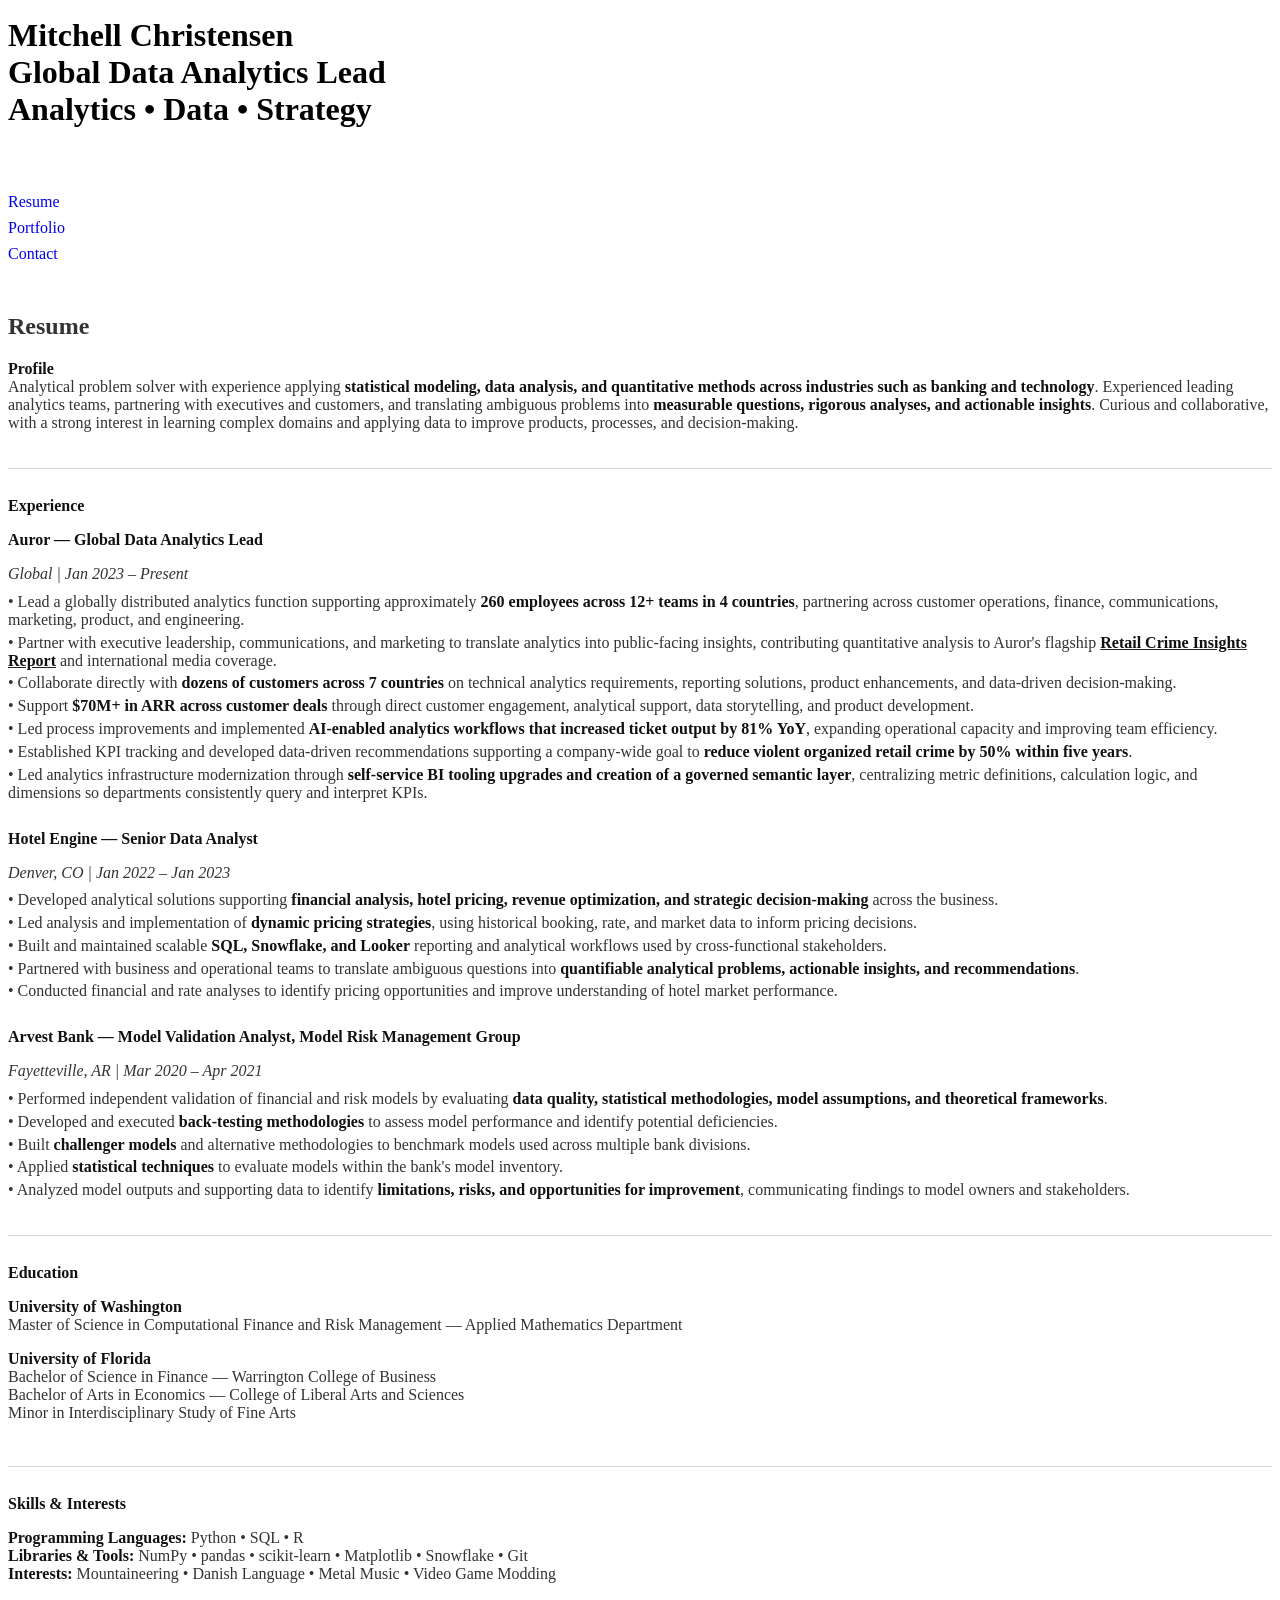
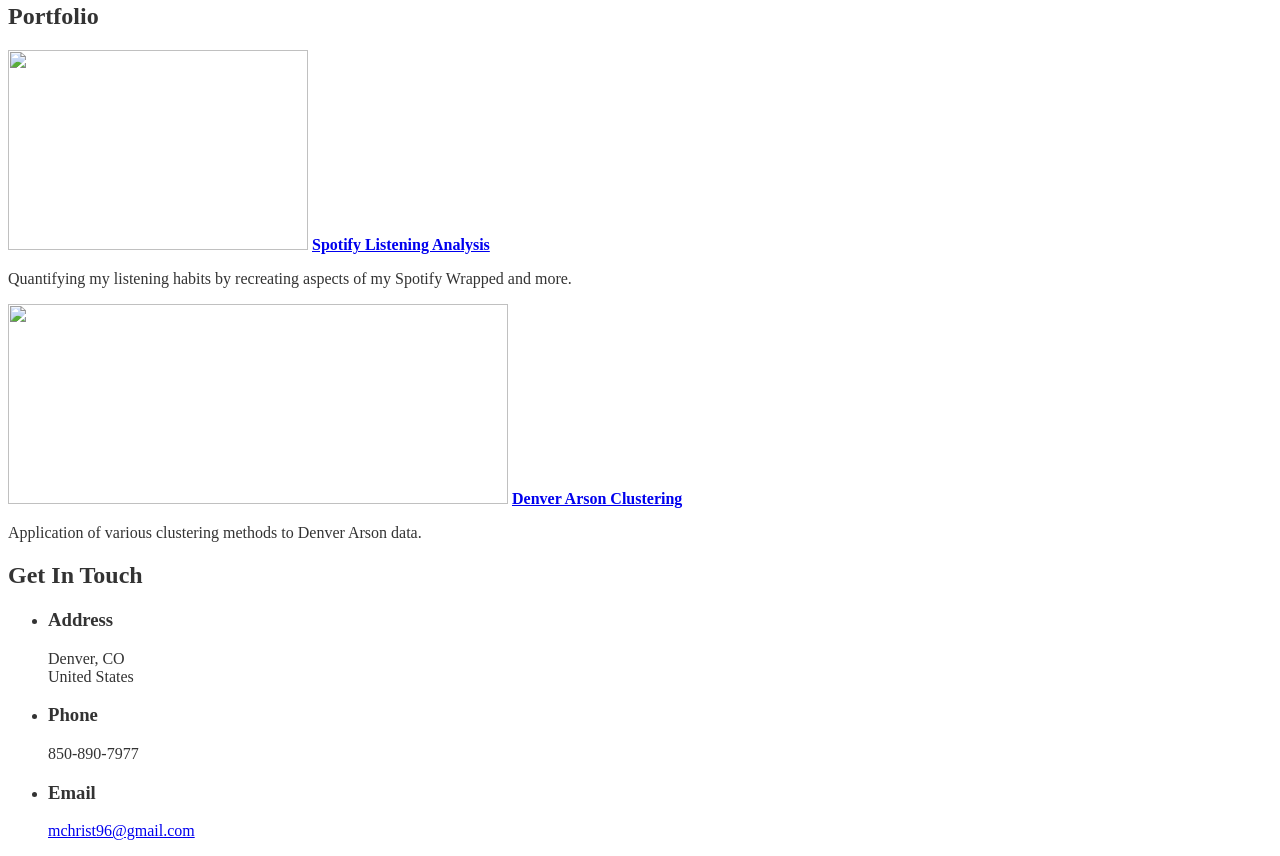
==== index.html @ ad0cbe85 "Add resume section dividers" ====
<!DOCTYPE HTML>
<html>
<head>
    <title>Mitchell Christensen's Portfolio</title>
    <meta charset="utf-8" />
    <meta name="viewport" content="width=device-width, initial-scale=1, user-scalable=no" />
    <link rel="stylesheet" href="assets/css/main.css" />
    <style>
        #main { color: #333333; }
        #main p, #main li { color: #333333; }
        #resume p { text-indent: 0; }
        #resume strong,
        #resume b { color: #111111; font-weight: 700; }
        #resume a { color: #222222; }
        #resume .profile { margin-bottom: 2em; }
        #resume .resume-section { margin-top: 2.25em; padding-top: 1.75em; border-top: 1px solid #d6d6d6; }
        #resume .experience-entry { margin-bottom: 1.75em; }
        #resume .skills-section { margin-top: 2.75em; padding-top: 1.75em; border-top: 1px solid #d6d6d6; }
        #resume .section-heading { margin: 0 0 1em 0; }
        #resume .entry-title { margin-bottom: 0.2em; }
        #resume .entry-role { margin-bottom: 0.6em; }
        #resume .resume-bullets { margin: 0; }
        #resume .resume-bullets span { display: block; margin-bottom: 0.3em; }
        #site-nav {
            margin-top: 2em;
            border-top: 1px solid rgba(255,255,255,0.15);
            padding-top: 1.5em;
        }
        #site-nav ul { list-style: none; margin: 0; padding: 0; }
        #site-nav li { margin: 0.5em 0; }
        #site-nav a { text-decoration: none; }
        #site-nav a:hover { text-decoration: underline; }
    </style>
</head>
<body class="is-preload">
<header id="header">
    <div class="inner" style="position:relative; top:-30px">
        <a href="#" class="image avatar"><img src="images/avatar5.jpeg" alt="" /></a>
        <h1><strong>Mitchell Christensen<br />
            Global Data Analytics Lead<br />
            Analytics &bull; Data &bull; Strategy</strong></h1>
        <nav id="site-nav" aria-label="Page sections">
            <ul>
                <li><a href="#resume">Resume</a></li>
                <li><a href="#portfolio">Portfolio</a></li>
                <li><a href="#contact">Contact</a></li>
            </ul>
        </nav>
    </div>
</header>

<div id="main">
    <section id="resume">
        <header class="major">
            <h2>Resume</h2>
        </header>

        <div class="profile">
            <p><strong class="section-heading">Profile</strong><br />
            Analytical problem solver with experience applying <strong>statistical modeling, data analysis, and quantitative methods across industries such as banking and technology</strong>. Experienced leading analytics teams, partnering with executives and customers, and translating ambiguous problems into <strong>measurable questions, rigorous analyses, and actionable insights</strong>. Curious and collaborative, with a strong interest in learning complex domains and applying data to improve products, processes, and decision-making.</p>
        </div>

        <div class="resume-section">
            <p class="section-heading"><strong>Experience</strong></p>
            <div class="experience-entry">
                <p class="entry-title"><strong>Auror — Global Data Analytics Lead</strong></p>
                <p class="entry-role"><em>Global | Jan 2023 – Present</em></p>
                <div class="resume-bullets">
                    <span>• Lead a globally distributed analytics function supporting approximately <strong>260 employees across 12+ teams in 4 countries</strong>, partnering across customer operations, finance, communications, marketing, product, and engineering.</span>
                    <span>• Partner with executive leadership, communications, and marketing to translate analytics into public-facing insights, contributing quantitative analysis to Auror's flagship <a href="https://www.auror.co/retail-crime-insights-report" target="_blank"><strong>Retail Crime Insights Report</strong></a> and international media coverage.</span>
                    <span>• Collaborate directly with <strong>dozens of customers across 7 countries</strong> on technical analytics requirements, reporting solutions, product enhancements, and data-driven decision-making.</span>
                    <span>• Support <strong>$70M+ in ARR across customer deals</strong> through direct customer engagement, analytical support, data storytelling, and product development.</span>
                    <span>• Led process improvements and implemented <strong>AI-enabled analytics workflows that increased ticket output by 81% YoY</strong>, expanding operational capacity and improving team efficiency.</span>
                    <span>• Established KPI tracking and developed data-driven recommendations supporting a company-wide goal to <strong>reduce violent organized retail crime by 50% within five years</strong>.</span>
                    <span>• Led analytics infrastructure modernization through <strong>self-service BI tooling upgrades and creation of a governed semantic layer</strong>, centralizing metric definitions, calculation logic, and dimensions so departments consistently query and interpret KPIs.</span>
                </div>
            </div>
            <div class="experience-entry">
                <p class="entry-title"><strong>Hotel Engine — Senior Data Analyst</strong></p>
                <p class="entry-role"><em>Denver, CO | Jan 2022 – Jan 2023</em></p>
                <div class="resume-bullets">
                    <span>• Developed analytical solutions supporting <strong>financial analysis, hotel pricing, revenue optimization, and strategic decision-making</strong> across the business.</span>
                    <span>• Led analysis and implementation of <strong>dynamic pricing strategies</strong>, using historical booking, rate, and market data to inform pricing decisions.</span>
                    <span>• Built and maintained scalable <strong>SQL, Snowflake, and Looker</strong> reporting and analytical workflows used by cross-functional stakeholders.</span>
                    <span>• Partnered with business and operational teams to translate ambiguous questions into <strong>quantifiable analytical problems, actionable insights, and recommendations</strong>.</span>
                    <span>• Conducted financial and rate analyses to identify pricing opportunities and improve understanding of hotel market performance.</span>
                </div>
            </div>
            <div class="experience-entry">
                <p class="entry-title"><strong>Arvest Bank — Model Validation Analyst, Model Risk Management Group</strong></p>
                <p class="entry-role"><em>Fayetteville, AR | Mar 2020 – Apr 2021</em></p>
                <div class="resume-bullets">
                    <span>• Performed independent validation of financial and risk models by evaluating <strong>data quality, statistical methodologies, model assumptions, and theoretical frameworks</strong>.</span>
                    <span>• Developed and executed <strong>back-testing methodologies</strong> to assess model performance and identify potential deficiencies.</span>
                    <span>• Built <strong>challenger models</strong> and alternative methodologies to benchmark models used across multiple bank divisions.</span>
                    <span>• Applied <strong>statistical techniques</strong> to evaluate models within the bank's model inventory.</span>
                    <span>• Analyzed model outputs and supporting data to identify <strong>limitations, risks, and opportunities for improvement</strong>, communicating findings to model owners and stakeholders.</span>
                </div>
            </div>
        </div>

        <div class="resume-section">
            <p class="section-heading"><strong>Education</strong></p>
            <p><strong>University of Washington</strong><br />
            Master of Science in Computational Finance and Risk Management — Applied Mathematics Department</p>
            <p><strong>University of Florida</strong><br />
            Bachelor of Science in Finance — Warrington College of Business<br />
            Bachelor of Arts in Economics — College of Liberal Arts and Sciences<br />
            Minor in Interdisciplinary Study of Fine Arts</p>
        </div>

        <div class="skills-section">
            <p class="section-heading"><strong>Skills &amp; Interests</strong></p>
            <p><strong>Programming Languages:</strong> Python • SQL • R<br />
            <strong>Libraries &amp; Tools:</strong> NumPy • pandas • scikit-learn • Matplotlib • Snowflake • Git<br />
            <strong>Interests:</strong> Mountaineering • Danish Language • Metal Music • Video Game Modding</p>
        </div>
    </section>

    <section id="portfolio">
        <header class="major">
            <h2>Portfolio</h2>
            <div class="row">
                <article class="col-6 col-12-xsmall work-item">
                    <a href="images/fulls/01.jpg" class="image fit thumb"><img src="images/thumbs/01.jpg" alt="" width="300" height="200" /></a>
                    <a href="projects/spotify.html"><span style="font-weight:bold;">Spotify Listening Analysis</span></a>
                    <p>Quantifying my listening habits by recreating aspects of my Spotify Wrapped and more.</p>
                </article>
                <article class="col-6 col-12-xsmall work-item">
                    <a href="images/fulls/02.jpg" class="image fit thumb"><img src="images/thumbs/02.jpg" alt="" width="500" height="200" /></a>
                    <a href="projects/denver-arson.html"><span style="font-weight:bold;">Denver Arson Clustering</span></a>
                    <p>Application of various clustering methods to Denver Arson data.</p>
                </article>
            </div>
        </header>
    </section>

    <section id="contact">
        <h2>Get In Touch</h2>
        <div>
            <div class="col-4 col-12-small">
                <ul class="labeled-icons">
                    <li>
                        <h3 class="icon solid fa-home"><span class="label">Address</span></h3>
                        Denver, CO<br />
                        United States
                    </li>
                    <li>
                        <h3 class="icon solid fa-mobile-alt"><span class="label">Phone</span></h3>
                        850-890-7977
                    </li>
                    <li>
                        <h3 class="icon solid fa-envelope"><span class="label">Email</span></h3>
                        <a href="mailto:mchrist96@gmail.com">mchrist96@gmail.com</a>
                    </li>
                </ul>
            </div>
        </div>
    </section>
</div>

<script src="assets/js/jquery.min.js"></script>
<script src="assets/js/jquery.poptrox.min.js"></script>
<script src="assets/js/browser.min.js"></script>
<script src="assets/js/breakpoints.min.js"></script>
<script src="assets/js/util.js"></script>
<script src="assets/js/main.js"></script>
</body>
</html>
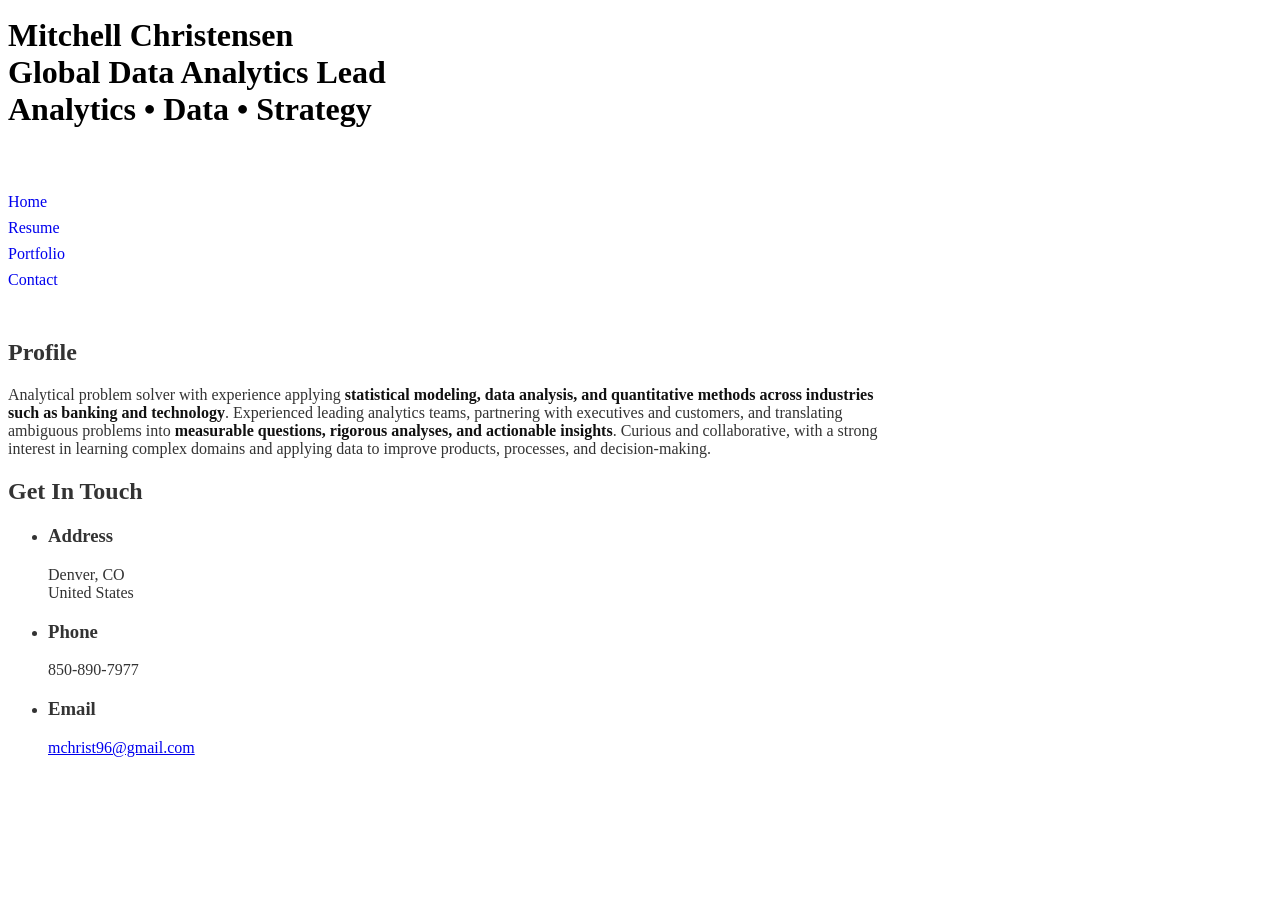
==== commit 5300a395: "Make home page separate from resume and portfolio" ====
--- a/index.html
+++ b/index.html
@@ -1,169 +1,2 @@
 <!DOCTYPE HTML>
-<html>
-<head>
-    <title>Mitchell Christensen's Portfolio</title>
-    <meta charset="utf-8" />
-    <meta name="viewport" content="width=device-width, initial-scale=1, user-scalable=no" />
-    <link rel="stylesheet" href="assets/css/main.css" />
-    <style>
-        #main { color: #333333; }
-        #main p, #main li { color: #333333; }
-        #resume p { text-indent: 0; }
-        #resume strong,
-        #resume b { color: #111111; font-weight: 700; }
-        #resume a { color: #222222; }
-        #resume .profile { margin-bottom: 2em; }
-        #resume .resume-section { margin-top: 2.25em; padding-top: 1.75em; border-top: 1px solid #d6d6d6; }
-        #resume .experience-entry { margin-bottom: 1.75em; }
-        #resume .skills-section { margin-top: 2.75em; padding-top: 1.75em; border-top: 1px solid #d6d6d6; }
-        #resume .section-heading { margin: 0 0 1em 0; }
-        #resume .entry-title { margin-bottom: 0.2em; }
-        #resume .entry-role { margin-bottom: 0.6em; }
-        #resume .resume-bullets { margin: 0; }
-        #resume .resume-bullets span { display: block; margin-bottom: 0.3em; }
-        #site-nav {
-            margin-top: 2em;
-            border-top: 1px solid rgba(255,255,255,0.15);
-            padding-top: 1.5em;
-        }
-        #site-nav ul { list-style: none; margin: 0; padding: 0; }
-        #site-nav li { margin: 0.5em 0; }
-        #site-nav a { text-decoration: none; }
-        #site-nav a:hover { text-decoration: underline; }
-    </style>
-</head>
-<body class="is-preload">
-<header id="header">
-    <div class="inner" style="position:relative; top:-30px">
-        <a href="#" class="image avatar"><img src="images/avatar5.jpeg" alt="" /></a>
-        <h1><strong>Mitchell Christensen<br />
-            Global Data Analytics Lead<br />
-            Analytics &bull; Data &bull; Strategy</strong></h1>
-        <nav id="site-nav" aria-label="Page sections">
-            <ul>
-                <li><a href="#resume">Resume</a></li>
-                <li><a href="#portfolio">Portfolio</a></li>
-                <li><a href="#contact">Contact</a></li>
-            </ul>
-        </nav>
-    </div>
-</header>
-
-<div id="main">
-    <section id="resume">
-        <header class="major">
-            <h2>Resume</h2>
-        </header>
-
-        <div class="profile">
-            <p><strong class="section-heading">Profile</strong><br />
-            Analytical problem solver with experience applying <strong>statistical modeling, data analysis, and quantitative methods across industries such as banking and technology</strong>. Experienced leading analytics teams, partnering with executives and customers, and translating ambiguous problems into <strong>measurable questions, rigorous analyses, and actionable insights</strong>. Curious and collaborative, with a strong interest in learning complex domains and applying data to improve products, processes, and decision-making.</p>
-        </div>
-
-        <div class="resume-section">
-            <p class="section-heading"><strong>Experience</strong></p>
-            <div class="experience-entry">
-                <p class="entry-title"><strong>Auror — Global Data Analytics Lead</strong></p>
-                <p class="entry-role"><em>Global | Jan 2023 – Present</em></p>
-                <div class="resume-bullets">
-                    <span>• Lead a globally distributed analytics function supporting approximately <strong>260 employees across 12+ teams in 4 countries</strong>, partnering across customer operations, finance, communications, marketing, product, and engineering.</span>
-                    <span>• Partner with executive leadership, communications, and marketing to translate analytics into public-facing insights, contributing quantitative analysis to Auror's flagship <a href="https://www.auror.co/retail-crime-insights-report" target="_blank"><strong>Retail Crime Insights Report</strong></a> and international media coverage.</span>
-                    <span>• Collaborate directly with <strong>dozens of customers across 7 countries</strong> on technical analytics requirements, reporting solutions, product enhancements, and data-driven decision-making.</span>
-                    <span>• Support <strong>$70M+ in ARR across customer deals</strong> through direct customer engagement, analytical support, data storytelling, and product development.</span>
-                    <span>• Led process improvements and implemented <strong>AI-enabled analytics workflows that increased ticket output by 81% YoY</strong>, expanding operational capacity and improving team efficiency.</span>
-                    <span>• Established KPI tracking and developed data-driven recommendations supporting a company-wide goal to <strong>reduce violent organized retail crime by 50% within five years</strong>.</span>
-                    <span>• Led analytics infrastructure modernization through <strong>self-service BI tooling upgrades and creation of a governed semantic layer</strong>, centralizing metric definitions, calculation logic, and dimensions so departments consistently query and interpret KPIs.</span>
-                </div>
-            </div>
-            <div class="experience-entry">
-                <p class="entry-title"><strong>Hotel Engine — Senior Data Analyst</strong></p>
-                <p class="entry-role"><em>Denver, CO | Jan 2022 – Jan 2023</em></p>
-                <div class="resume-bullets">
-                    <span>• Developed analytical solutions supporting <strong>financial analysis, hotel pricing, revenue optimization, and strategic decision-making</strong> across the business.</span>
-                    <span>• Led analysis and implementation of <strong>dynamic pricing strategies</strong>, using historical booking, rate, and market data to inform pricing decisions.</span>
-                    <span>• Built and maintained scalable <strong>SQL, Snowflake, and Looker</strong> reporting and analytical workflows used by cross-functional stakeholders.</span>
-                    <span>• Partnered with business and operational teams to translate ambiguous questions into <strong>quantifiable analytical problems, actionable insights, and recommendations</strong>.</span>
-                    <span>• Conducted financial and rate analyses to identify pricing opportunities and improve understanding of hotel market performance.</span>
-                </div>
-            </div>
-            <div class="experience-entry">
-                <p class="entry-title"><strong>Arvest Bank — Model Validation Analyst, Model Risk Management Group</strong></p>
-                <p class="entry-role"><em>Fayetteville, AR | Mar 2020 – Apr 2021</em></p>
-                <div class="resume-bullets">
-                    <span>• Performed independent validation of financial and risk models by evaluating <strong>data quality, statistical methodologies, model assumptions, and theoretical frameworks</strong>.</span>
-                    <span>• Developed and executed <strong>back-testing methodologies</strong> to assess model performance and identify potential deficiencies.</span>
-                    <span>• Built <strong>challenger models</strong> and alternative methodologies to benchmark models used across multiple bank divisions.</span>
-                    <span>• Applied <strong>statistical techniques</strong> to evaluate models within the bank's model inventory.</span>
-                    <span>• Analyzed model outputs and supporting data to identify <strong>limitations, risks, and opportunities for improvement</strong>, communicating findings to model owners and stakeholders.</span>
-                </div>
-            </div>
-        </div>
-
-        <div class="resume-section">
-            <p class="section-heading"><strong>Education</strong></p>
-            <p><strong>University of Washington</strong><br />
-            Master of Science in Computational Finance and Risk Management — Applied Mathematics Department</p>
-            <p><strong>University of Florida</strong><br />
-            Bachelor of Science in Finance — Warrington College of Business<br />
-            Bachelor of Arts in Economics — College of Liberal Arts and Sciences<br />
-            Minor in Interdisciplinary Study of Fine Arts</p>
-        </div>
-
-        <div class="skills-section">
-            <p class="section-heading"><strong>Skills &amp; Interests</strong></p>
-            <p><strong>Programming Languages:</strong> Python • SQL • R<br />
-            <strong>Libraries &amp; Tools:</strong> NumPy • pandas • scikit-learn • Matplotlib • Snowflake • Git<br />
-            <strong>Interests:</strong> Mountaineering • Danish Language • Metal Music • Video Game Modding</p>
-        </div>
-    </section>
-
-    <section id="portfolio">
-        <header class="major">
-            <h2>Portfolio</h2>
-            <div class="row">
-                <article class="col-6 col-12-xsmall work-item">
-                    <a href="images/fulls/01.jpg" class="image fit thumb"><img src="images/thumbs/01.jpg" alt="" width="300" height="200" /></a>
-                    <a href="projects/spotify.html"><span style="font-weight:bold;">Spotify Listening Analysis</span></a>
-                    <p>Quantifying my listening habits by recreating aspects of my Spotify Wrapped and more.</p>
-                </article>
-                <article class="col-6 col-12-xsmall work-item">
-                    <a href="images/fulls/02.jpg" class="image fit thumb"><img src="images/thumbs/02.jpg" alt="" width="500" height="200" /></a>
-                    <a href="projects/denver-arson.html"><span style="font-weight:bold;">Denver Arson Clustering</span></a>
-                    <p>Application of various clustering methods to Denver Arson data.</p>
-                </article>
-            </div>
-        </header>
-    </section>
-
-    <section id="contact">
-        <h2>Get In Touch</h2>
-        <div>
-            <div class="col-4 col-12-small">
-                <ul class="labeled-icons">
-                    <li>
-                        <h3 class="icon solid fa-home"><span class="label">Address</span></h3>
-                        Denver, CO<br />
-                        United States
-                    </li>
-                    <li>
-                        <h3 class="icon solid fa-mobile-alt"><span class="label">Phone</span></h3>
-                        850-890-7977
-                    </li>
-                    <li>
-                        <h3 class="icon solid fa-envelope"><span class="label">Email</span></h3>
-                        <a href="mailto:mchrist96@gmail.com">mchrist96@gmail.com</a>
-                    </li>
-                </ul>
-            </div>
-        </div>
-    </section>
-</div>
-
-<script src="assets/js/jquery.min.js"></script>
-<script src="assets/js/jquery.poptrox.min.js"></script>
-<script src="assets/js/browser.min.js"></script>
-<script src="assets/js/breakpoints.min.js"></script>
-<script src="assets/js/util.js"></script>
-<script src="assets/js/main.js"></script>
-</body>
-</html>
+<html><head><title>Mitchell Christensen</title><meta charset="utf-8" /><meta name="viewport" content="width=device-width, initial-scale=1, user-scalable=no" /><link rel="stylesheet" href="assets/css/main.css" /><style>#main{color:#333}#main p,#main li{color:#333}#main strong,#main b{color:#111;font-weight:700}#site-nav{margin-top:2em;border-top:1px solid rgba(255,255,255,.15);padding-top:1.5em}#site-nav ul{list-style:none;margin:0;padding:0}#site-nav li{margin:.5em 0}#site-nav a{text-decoration:none}#site-nav a:hover{text-decoration:underline}#profile{max-width:900px}</style></head><body class="is-preload"><header id="header"><div class="inner" style="position:relative;top:-30px"><a href="index.html" class="image avatar"><img src="images/avatar5.jpeg" alt="" /></a><h1><strong>Mitchell Christensen<br />Global Data Analytics Lead<br />Analytics &bull; Data &bull; Strategy</strong></h1><nav id="site-nav"><ul><li><a href="index.html">Home</a></li><li><a href="resume.html">Resume</a></li><li><a href="portfolio.html">Portfolio</a></li><li><a href="#contact">Contact</a></li></ul></nav></div></header><div id="main"><section id="profile"><header class="major"><h2>Profile</h2></header><p>Analytical problem solver with experience applying <strong>statistical modeling, data analysis, and quantitative methods across industries such as banking and technology</strong>. Experienced leading analytics teams, partnering with executives and customers, and translating ambiguous problems into <strong>measurable questions, rigorous analyses, and actionable insights</strong>. Curious and collaborative, with a strong interest in learning complex domains and applying data to improve products, processes, and decision-making.</p></section><section id="contact"><h2>Get In Touch</h2><div><div class="col-4 col-12-small"><ul class="labeled-icons"><li><h3 class="icon solid fa-home"><span class="label">Address</span></h3>Denver, CO<br />United States</li><li><h3 class="icon solid fa-mobile-alt"><span class="label">Phone</span></h3>850-890-7977</li><li><h3 class="icon solid fa-envelope"><span class="label">Email</span></h3><a href="mailto:mchrist96@gmail.com">mchrist96@gmail.com</a></li></ul></div></div></section></div><script src="assets/js/jquery.min.js"></script><script src="assets/js/jquery.poptrox.min.js"></script><script src="assets/js/browser.min.js"></script><script src="assets/js/breakpoints.min.js"></script><script src="assets/js/util.js"></script><script src="assets/js/main.js"></script></body></html>
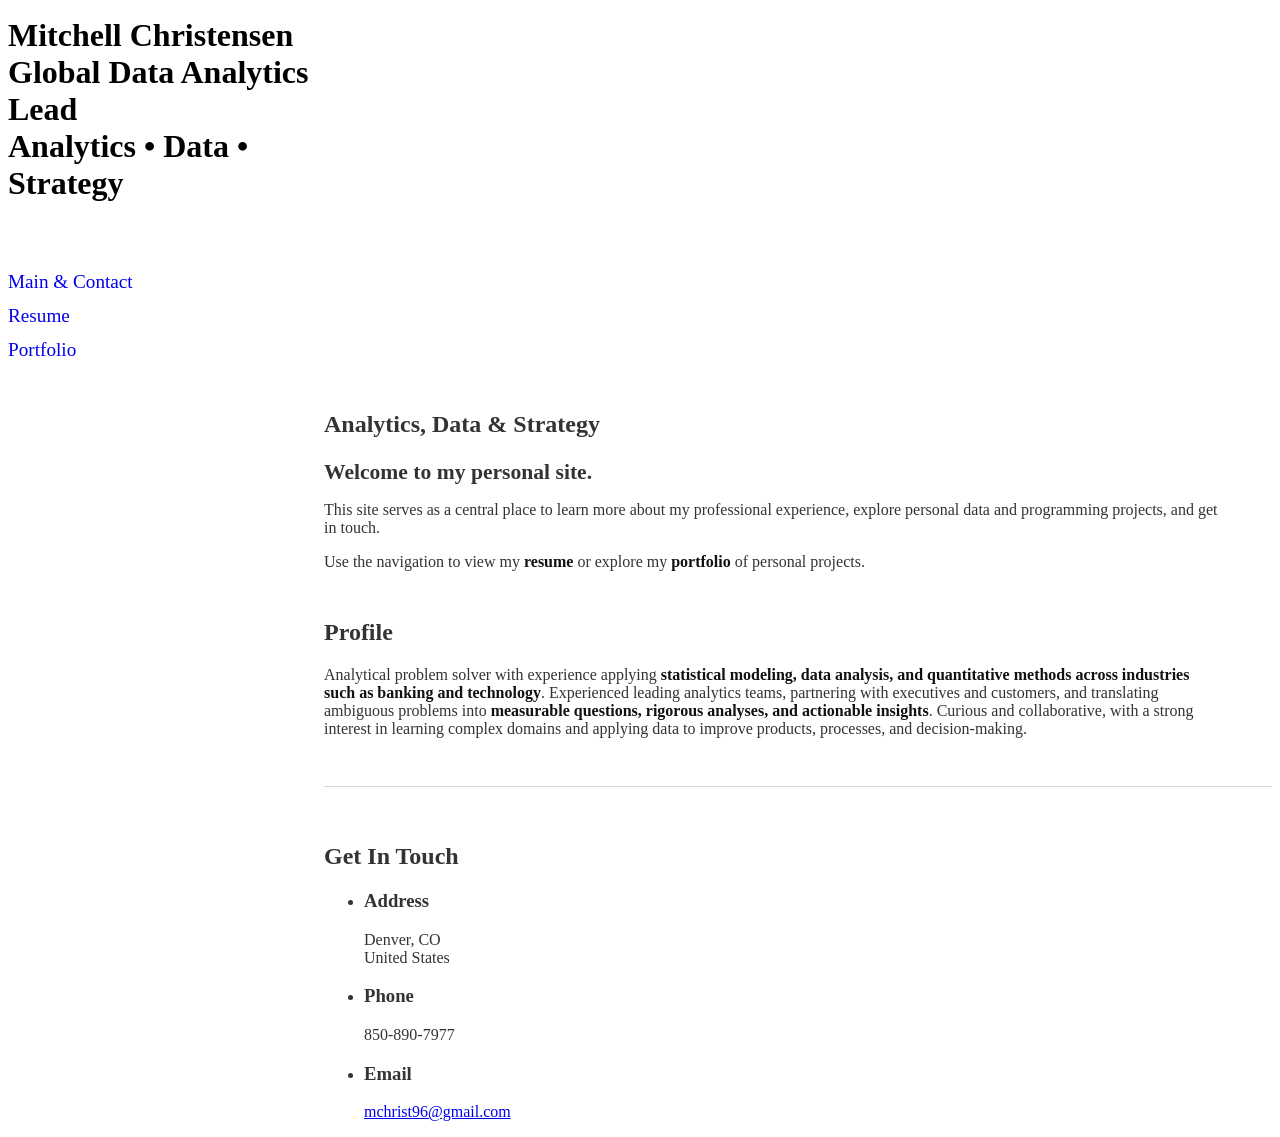
==== commit f2e3afd3: "Refine sidebar navigation and main page content" ====
--- a/index.html
+++ b/index.html
@@ -1,2 +1,77 @@
 <!DOCTYPE HTML>
-<html><head><title>Mitchell Christensen</title><meta charset="utf-8" /><meta name="viewport" content="width=device-width, initial-scale=1, user-scalable=no" /><link rel="stylesheet" href="assets/css/main.css" /><style>#main{color:#333}#main p,#main li{color:#333}#main strong,#main b{color:#111;font-weight:700}#site-nav{margin-top:2em;border-top:1px solid rgba(255,255,255,.15);padding-top:1.5em}#site-nav ul{list-style:none;margin:0;padding:0}#site-nav li{margin:.5em 0}#site-nav a{text-decoration:none}#site-nav a:hover{text-decoration:underline}#profile{max-width:900px}</style></head><body class="is-preload"><header id="header"><div class="inner" style="position:relative;top:-30px"><a href="index.html" class="image avatar"><img src="images/avatar5.jpeg" alt="" /></a><h1><strong>Mitchell Christensen<br />Global Data Analytics Lead<br />Analytics &bull; Data &bull; Strategy</strong></h1><nav id="site-nav"><ul><li><a href="index.html">Home</a></li><li><a href="resume.html">Resume</a></li><li><a href="portfolio.html">Portfolio</a></li><li><a href="#contact">Contact</a></li></ul></nav></div></header><div id="main"><section id="profile"><header class="major"><h2>Profile</h2></header><p>Analytical problem solver with experience applying <strong>statistical modeling, data analysis, and quantitative methods across industries such as banking and technology</strong>. Experienced leading analytics teams, partnering with executives and customers, and translating ambiguous problems into <strong>measurable questions, rigorous analyses, and actionable insights</strong>. Curious and collaborative, with a strong interest in learning complex domains and applying data to improve products, processes, and decision-making.</p></section><section id="contact"><h2>Get In Touch</h2><div><div class="col-4 col-12-small"><ul class="labeled-icons"><li><h3 class="icon solid fa-home"><span class="label">Address</span></h3>Denver, CO<br />United States</li><li><h3 class="icon solid fa-mobile-alt"><span class="label">Phone</span></h3>850-890-7977</li><li><h3 class="icon solid fa-envelope"><span class="label">Email</span></h3><a href="mailto:mchrist96@gmail.com">mchrist96@gmail.com</a></li></ul></div></div></section></div><script src="assets/js/jquery.min.js"></script><script src="assets/js/jquery.poptrox.min.js"></script><script src="assets/js/browser.min.js"></script><script src="assets/js/breakpoints.min.js"></script><script src="assets/js/util.js"></script><script src="assets/js/main.js"></script></body></html>+<html>
+<head>
+    <title>Mitchell Christensen</title>
+    <meta charset="utf-8" />
+    <meta name="viewport" content="width=device-width, initial-scale=1, user-scalable=no" />
+    <link rel="stylesheet" href="assets/css/main.css" />
+    <style>
+        #header { width: 25%; }
+        #main { margin-left: 25%; color: #333; }
+        #main p, #main li { color: #333; }
+        #main strong, #main b { color: #111; font-weight: 700; }
+        #site-nav { margin-top: 2em; border-top: 1px solid rgba(255,255,255,.15); padding-top: 1.5em; }
+        #site-nav ul { list-style: none; margin: 0; padding: 0; }
+        #site-nav li { margin: .75em 0; }
+        #site-nav a { font-size: 1.2em; text-decoration: none; }
+        #site-nav a:hover { text-decoration: underline; }
+        #profile { max-width: 900px; }
+        #welcome { max-width: 900px; margin-bottom: 3em; }
+        #welcome h3 { color: #333; font-size: 1.35em; margin-bottom: .75em; }
+        #contact { border-top: 1px solid #d6d6d6; padding-top: 2.25em; margin-top: 3em; }
+        @media screen and (max-width: 980px) {
+            #header { width: 100%; }
+            #main { margin-left: 0; }
+        }
+    </style>
+</head>
+<body class="is-preload">
+<header id="header">
+    <div class="inner" style="position:relative;top:-30px">
+        <a href="index.html" class="image avatar"><img src="images/avatar5.jpeg" alt="" /></a>
+        <h1><strong>Mitchell Christensen<br />Global Data Analytics Lead<br />Analytics &bull; Data &bull; Strategy</strong></h1>
+        <nav id="site-nav" aria-label="Page navigation">
+            <ul>
+                <li><a href="index.html">Main &amp; Contact</a></li>
+                <li><a href="resume.html">Resume</a></li>
+                <li><a href="portfolio.html">Portfolio</a></li>
+            </ul>
+        </nav>
+    </div>
+</header>
+
+<div id="main">
+    <section id="welcome">
+        <header class="major"><h2>Analytics, Data &amp; Strategy</h2></header>
+        <h3>Welcome to my personal site.</h3>
+        <p>This site serves as a central place to learn more about my professional experience, explore personal data and programming projects, and get in touch.</p>
+        <p>Use the navigation to view my <strong>resume</strong> or explore my <strong>portfolio</strong> of personal projects.</p>
+    </section>
+
+    <section id="profile">
+        <header class="major"><h2>Profile</h2></header>
+        <p>Analytical problem solver with experience applying <strong>statistical modeling, data analysis, and quantitative methods across industries such as banking and technology</strong>. Experienced leading analytics teams, partnering with executives and customers, and translating ambiguous problems into <strong>measurable questions, rigorous analyses, and actionable insights</strong>. Curious and collaborative, with a strong interest in learning complex domains and applying data to improve products, processes, and decision-making.</p>
+    </section>
+
+    <section id="contact">
+        <h2>Get In Touch</h2>
+        <div>
+            <div class="col-4 col-12-small">
+                <ul class="labeled-icons">
+                    <li><h3 class="icon solid fa-home"><span class="label">Address</span></h3>Denver, CO<br />United States</li>
+                    <li><h3 class="icon solid fa-mobile-alt"><span class="label">Phone</span></h3>850-890-7977</li>
+                    <li><h3 class="icon solid fa-envelope"><span class="label">Email</span></h3><a href="mailto:mchrist96@gmail.com">mchrist96@gmail.com</a></li>
+                </ul>
+            </div>
+        </div>
+    </section>
+</div>
+
+<script src="assets/js/jquery.min.js"></script>
+<script src="assets/js/jquery.poptrox.min.js"></script>
+<script src="assets/js/browser.min.js"></script>
+<script src="assets/js/breakpoints.min.js"></script>
+<script src="assets/js/util.js"></script>
+<script src="assets/js/main.js"></script>
+</body>
+</html>
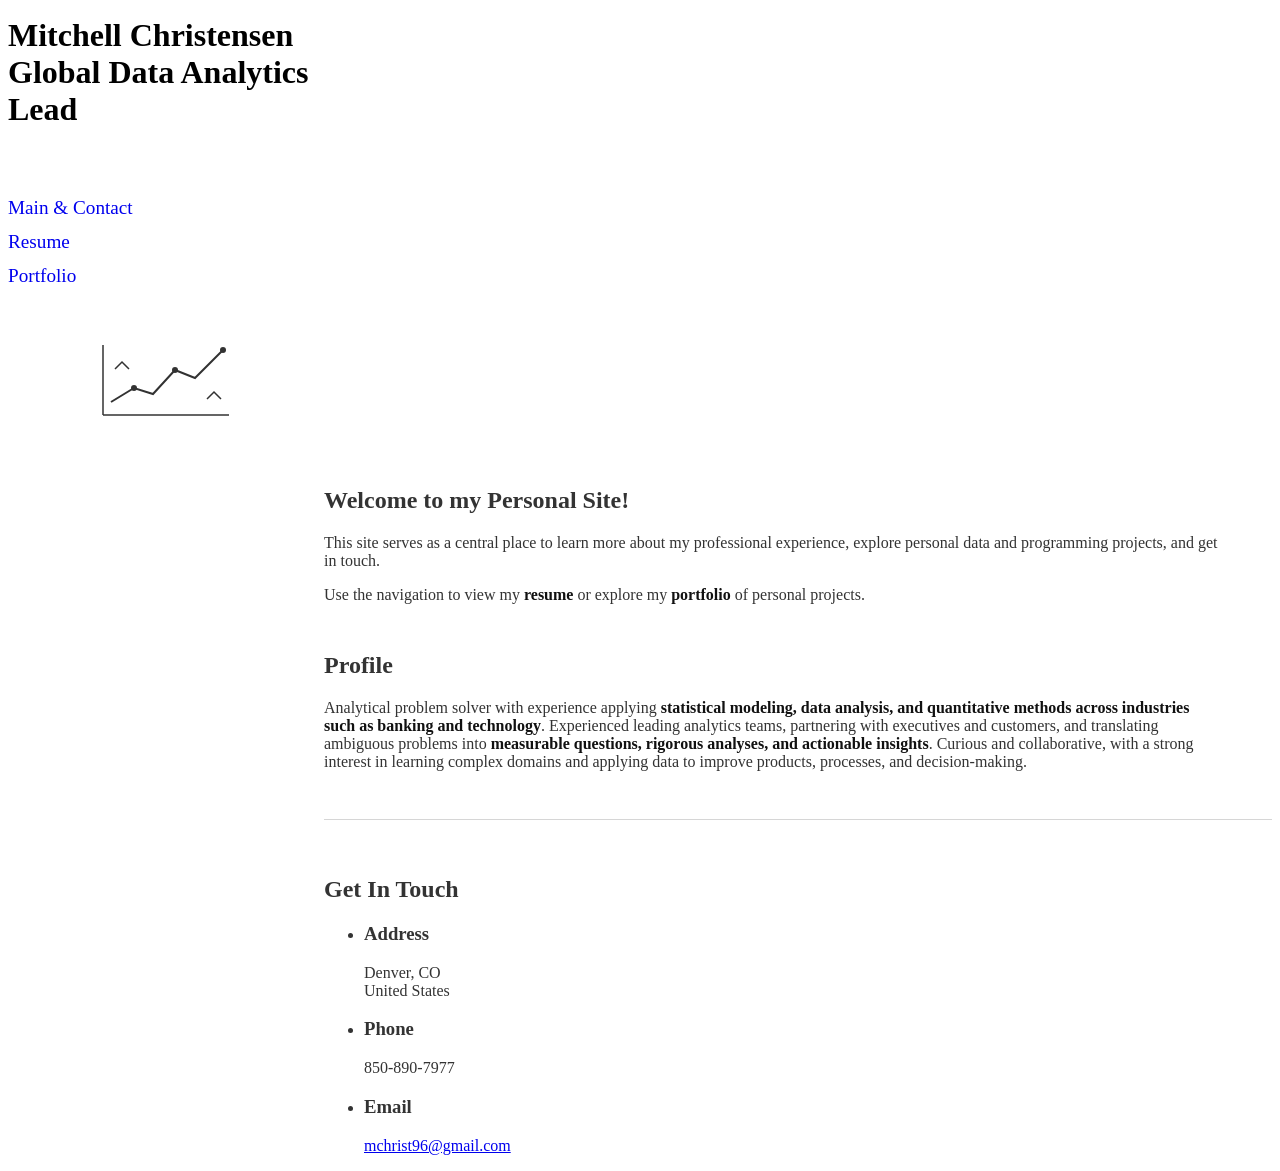
==== commit 9ab7d754: "Simplify main page welcome headline" ====
--- a/index.html
+++ b/index.html
@@ -15,13 +15,16 @@
         #site-nav li { margin: .75em 0; }
         #site-nav a { font-size: 1.2em; text-decoration: none; }
         #site-nav a:hover { text-decoration: underline; }
+        #sidebar-graphic { margin: 2.5em auto 0; width: 150px; height: 110px; opacity: .8; }
+        #sidebar-graphic svg { width: 100%; height: 100%; }
         #profile { max-width: 900px; }
         #welcome { max-width: 900px; margin-bottom: 3em; }
-        #welcome h3 { color: #333; font-size: 1.35em; margin-bottom: .75em; }
+        #welcome h3 { color: #333; font-size: 1.5em; margin-bottom: .75em; }
         #contact { border-top: 1px solid #d6d6d6; padding-top: 2.25em; margin-top: 3em; }
         @media screen and (max-width: 980px) {
             #header { width: 100%; }
             #main { margin-left: 0; }
+            #sidebar-graphic { display: none; }
         }
     </style>
 </head>
@@ -29,7 +32,7 @@
 <header id="header">
     <div class="inner" style="position:relative;top:-30px">
         <a href="index.html" class="image avatar"><img src="images/avatar5.jpeg" alt="" /></a>
-        <h1><strong>Mitchell Christensen<br />Global Data Analytics Lead<br />Analytics &bull; Data &bull; Strategy</strong></h1>
+        <h1><strong>Mitchell Christensen<br />Global Data Analytics Lead</strong></h1>
         <nav id="site-nav" aria-label="Page navigation">
             <ul>
                 <li><a href="index.html">Main &amp; Contact</a></li>
@@ -37,13 +40,22 @@
                 <li><a href="portfolio.html">Portfolio</a></li>
             </ul>
         </nav>
+        <div id="sidebar-graphic" aria-hidden="true">
+            <svg viewBox="0 0 150 110" fill="none" xmlns="http://www.w3.org/2000/svg">
+                <path d="M12 88H138M12 88V18" stroke="currentColor" stroke-width="1.5"/>
+                <path d="M20 75L43 61L62 67L84 43L104 51L132 23" stroke="currentColor" stroke-width="2"/>
+                <circle cx="43" cy="61" r="3" fill="currentColor"/>
+                <circle cx="84" cy="43" r="3" fill="currentColor"/>
+                <circle cx="132" cy="23" r="3" fill="currentColor"/>
+                <path d="M24 42L31 35L38 42M116 72L123 65L130 72" stroke="currentColor" stroke-width="1.5"/>
+            </svg>
+        </div>
     </div>
 </header>
 
 <div id="main">
     <section id="welcome">
-        <header class="major"><h2>Analytics, Data &amp; Strategy</h2></header>
-        <h3>Welcome to my personal site.</h3>
+        <header class="major"><h2>Welcome to my Personal Site!</h2></header>
         <p>This site serves as a central place to learn more about my professional experience, explore personal data and programming projects, and get in touch.</p>
         <p>Use the navigation to view my <strong>resume</strong> or explore my <strong>portfolio</strong> of personal projects.</p>
     </section>
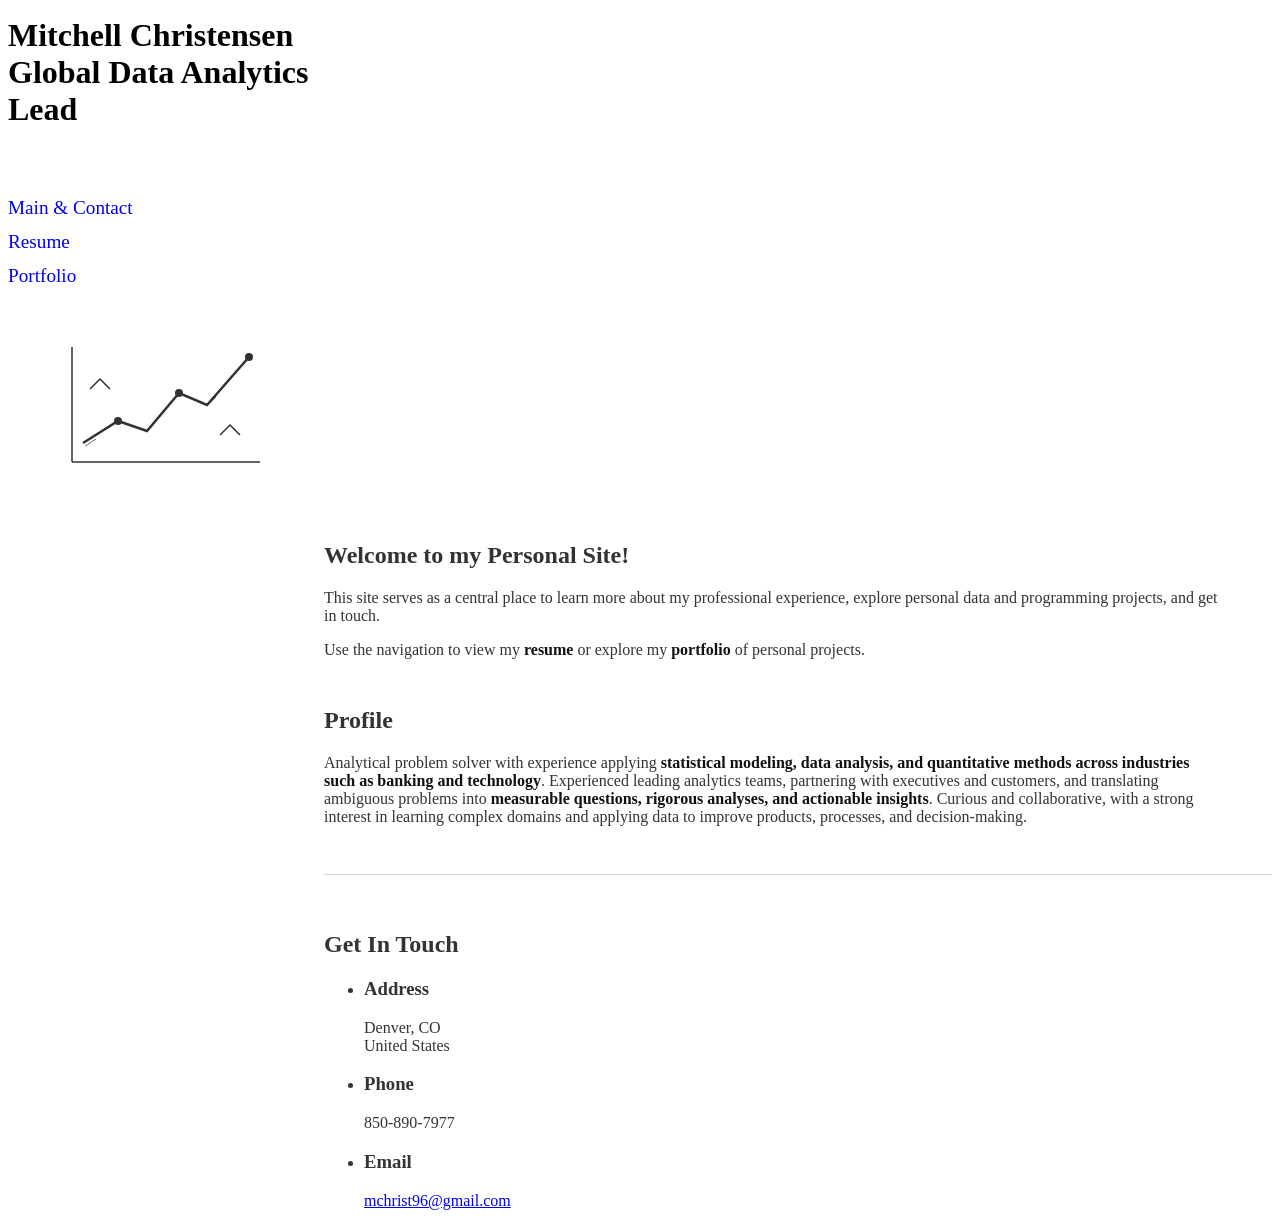
==== commit a624f561: "Standardize main page sidebar" ====
--- a/index.html
+++ b/index.html
@@ -15,7 +15,7 @@
         #site-nav li { margin: .75em 0; }
         #site-nav a { font-size: 1.2em; text-decoration: none; }
         #site-nav a:hover { text-decoration: underline; }
-        #sidebar-graphic { margin: 2.5em auto 0; width: 150px; height: 110px; opacity: .8; }
+        #sidebar-graphic { margin: 2.5em auto 0; width: 220px; height: 165px; opacity: .8; }
         #sidebar-graphic svg { width: 100%; height: 100%; }
         #profile { max-width: 900px; }
         #welcome { max-width: 900px; margin-bottom: 3em; }
@@ -41,13 +41,14 @@
             </ul>
         </nav>
         <div id="sidebar-graphic" aria-hidden="true">
-            <svg viewBox="0 0 150 110" fill="none" xmlns="http://www.w3.org/2000/svg">
-                <path d="M12 88H138M12 88V18" stroke="currentColor" stroke-width="1.5"/>
-                <path d="M20 75L43 61L62 67L84 43L104 51L132 23" stroke="currentColor" stroke-width="2"/>
-                <circle cx="43" cy="61" r="3" fill="currentColor"/>
-                <circle cx="84" cy="43" r="3" fill="currentColor"/>
-                <circle cx="132" cy="23" r="3" fill="currentColor"/>
-                <path d="M24 42L31 35L38 42M116 72L123 65L130 72" stroke="currentColor" stroke-width="1.5"/>
+            <svg viewBox="0 0 220 165" fill="none" xmlns="http://www.w3.org/2000/svg">
+                <path d="M16 135H204M16 135V20" stroke="currentColor" stroke-width="1.5"/>
+                <path d="M27 116L62 94L91 104L123 66L151 78L193 30" stroke="currentColor" stroke-width="2.5"/>
+                <circle cx="62" cy="94" r="4" fill="currentColor"/>
+                <circle cx="123" cy="66" r="4" fill="currentColor"/>
+                <circle cx="193" cy="30" r="4" fill="currentColor"/>
+                <path d="M34 62L44 52L54 62M164 108L174 98L184 108" stroke="currentColor" stroke-width="1.5"/>
+                <path d="M29 119L40 112M150 79L160 70" stroke="currentColor" stroke-width="1" opacity=".7"/>
             </svg>
         </div>
     </div>
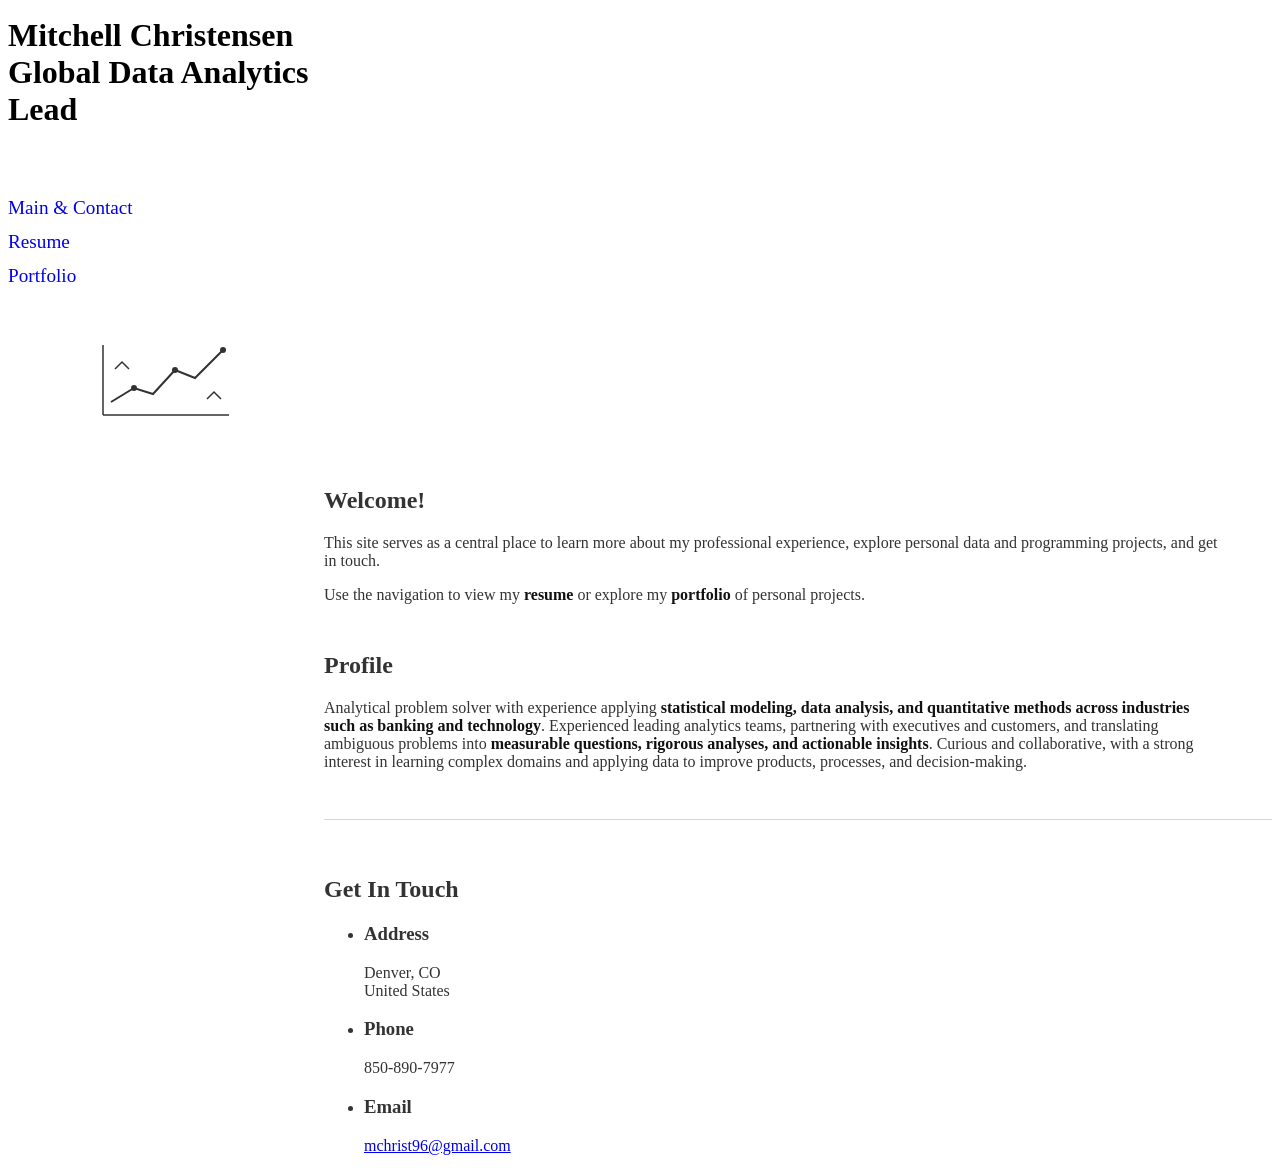
==== commit 02f31ece: "Simplify main page welcome heading" ====
--- a/index.html
+++ b/index.html
@@ -15,7 +15,7 @@
         #site-nav li { margin: .75em 0; }
         #site-nav a { font-size: 1.2em; text-decoration: none; }
         #site-nav a:hover { text-decoration: underline; }
-        #sidebar-graphic { margin: 2.5em auto 0; width: 220px; height: 165px; opacity: .8; }
+        #sidebar-graphic { margin: 2.5em auto 0; width: 150px; height: 110px; opacity: .8; }
         #sidebar-graphic svg { width: 100%; height: 100%; }
         #profile { max-width: 900px; }
         #welcome { max-width: 900px; margin-bottom: 3em; }
@@ -41,14 +41,13 @@
             </ul>
         </nav>
         <div id="sidebar-graphic" aria-hidden="true">
-            <svg viewBox="0 0 220 165" fill="none" xmlns="http://www.w3.org/2000/svg">
-                <path d="M16 135H204M16 135V20" stroke="currentColor" stroke-width="1.5"/>
-                <path d="M27 116L62 94L91 104L123 66L151 78L193 30" stroke="currentColor" stroke-width="2.5"/>
-                <circle cx="62" cy="94" r="4" fill="currentColor"/>
-                <circle cx="123" cy="66" r="4" fill="currentColor"/>
-                <circle cx="193" cy="30" r="4" fill="currentColor"/>
-                <path d="M34 62L44 52L54 62M164 108L174 98L184 108" stroke="currentColor" stroke-width="1.5"/>
-                <path d="M29 119L40 112M150 79L160 70" stroke="currentColor" stroke-width="1" opacity=".7"/>
+            <svg viewBox="0 0 150 110" fill="none" xmlns="http://www.w3.org/2000/svg">
+                <path d="M12 88H138M12 88V18" stroke="currentColor" stroke-width="1.5"/>
+                <path d="M20 75L43 61L62 67L84 43L104 51L132 23" stroke="currentColor" stroke-width="2"/>
+                <circle cx="43" cy="61" r="3" fill="currentColor"/>
+                <circle cx="84" cy="43" r="3" fill="currentColor"/>
+                <circle cx="132" cy="23" r="3" fill="currentColor"/>
+                <path d="M24 42L31 35L38 42M116 72L123 65L130 72" stroke="currentColor" stroke-width="1.5"/>
             </svg>
         </div>
     </div>
@@ -56,7 +55,7 @@
 
 <div id="main">
     <section id="welcome">
-        <header class="major"><h2>Welcome to my Personal Site!</h2></header>
+        <header class="major"><h2>Welcome!</h2></header>
         <p>This site serves as a central place to learn more about my professional experience, explore personal data and programming projects, and get in touch.</p>
         <p>Use the navigation to view my <strong>resume</strong> or explore my <strong>portfolio</strong> of personal projects.</p>
     </section>
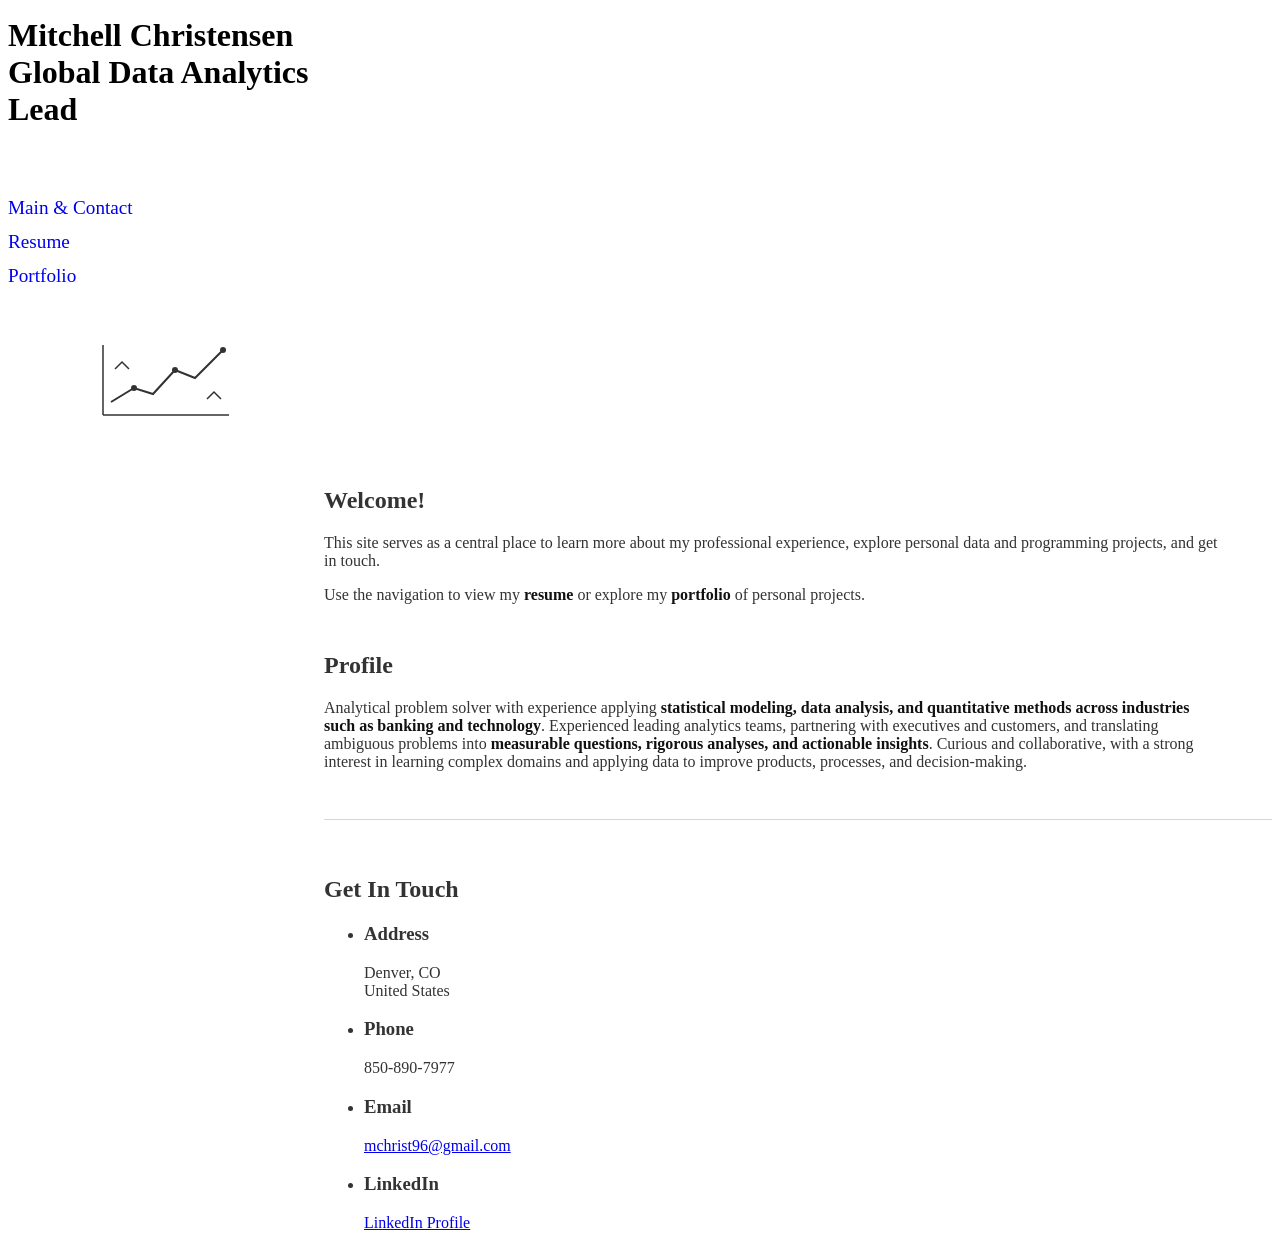
==== commit 0e3bfc82: "Add LinkedIn profile to contact section" ====
--- a/index.html
+++ b/index.html
@@ -73,6 +73,7 @@
                     <li><h3 class="icon solid fa-home"><span class="label">Address</span></h3>Denver, CO<br />United States</li>
                     <li><h3 class="icon solid fa-mobile-alt"><span class="label">Phone</span></h3>850-890-7977</li>
                     <li><h3 class="icon solid fa-envelope"><span class="label">Email</span></h3><a href="mailto:mchrist96@gmail.com">mchrist96@gmail.com</a></li>
+                    <li><h3 class="icon brands fa-linkedin-in"><span class="label">LinkedIn</span></h3><a href="https://www.linkedin.com/in/mitchell-christensen-3517b7128/" target="_blank" rel="noopener noreferrer">LinkedIn Profile</a></li>
                 </ul>
             </div>
         </div>
